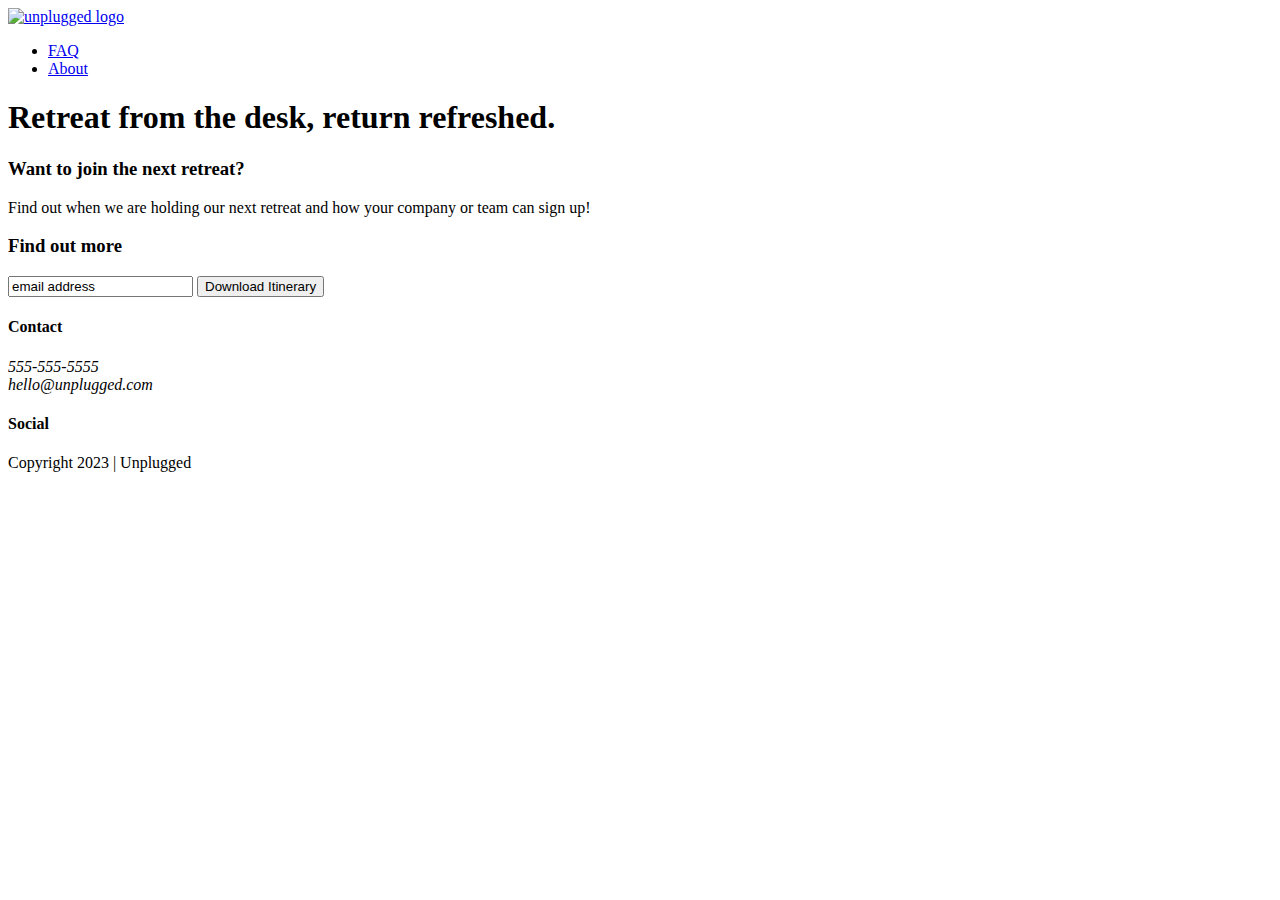
==== about/index.html @ a4760be9 "Copied new html format onto faq and about's index.html" ====
<!doctype html>
<html class="no-js" lang="">

<head>
  <meta charset="utf-8">
  <title>Unplugged Retreat</title>
  <meta name="description" content="">
  <meta name="viewport" content="width=device-width, initial-scale=1">

  <meta property="og:title" content="">
  <meta property="og:type" content="">
  <meta property="og:url" content="">
  <meta property="og:image" content="">

  <link rel="manifest" href="site.webmanifest">
  <link rel="apple-touch-icon" href="icon.png">
  <!-- Place favicon.ico in the root directory -->

  <link rel="stylesheet" href="css/normalize.css">
  <link rel="stylesheet" href="css/main.css">

  <meta name="theme-color" content="#fafafa">
</head>

<body>

  <header>
    <div class="content-wrapper">
      <a href="#">
        <img src="" alt="unplugged logo">
      </a>
      <div class="header-divider">
        <nav>
          <ul>
            <li><a href="faq/index.html" rel="noopener">FAQ</a></li>
            <li><a href="about/index.html" rel="noopener">About</a></li>
          </ul>
        </nav>
      </div>   
    </div>
  </header>

  <main>
    <section class="hero-area">
      <div class="content-wrapper">
        <h1>Retreat from the desk, return refreshed.</h1>
      </div>      
    </section>

    <aside>     
      <div class="content-wrapper">
        <div class="form-description">
          <h3>Want to join the next retreat?</h3>
          <p>Find out when we are holding our next retreat and how your company or team can sign up!</p>
        </div>
        <div class="form">
          <h3>Find out more</h3>
          <input type="text" name="name" value="email address">
          <input type="button" value="Download Itinerary">
        </div>        
      </div>   
    </aside>
  </main> <!--main wrapper-->

  <footer>
    <div class="content-wrapper">
      <div class="footer-contact">
        <div class="contact">
          <h4>Contact</h4>
          <address>
            <p>
              555-555-5555 <br>
              hello@unplugged.com
            </p>
          </address>
        </div>
        <div class="social">
          <h4>Social</h4>
          <div class="social-icons">
            <p><a href="facebook.com" target="_blank" rel="noopener"></a></p>
            <p><a href="twitter.com" target="_blank" rel="noopener"></a></p>
            <p><a href="instagram.com" target="_blank" rel="noopener"></a></p>
          </div> 
        </div>
      </div> <!--footer content ends here-->

      <div class="copyright">
        <p>Copyright 2023 | Unplugged</p>
      </div> <!--footer content-wrapper ends-->
    </div>
  </footer>


  <script src="js/vendor/modernizr-3.11.2.min.js"></script>
  <script src="js/plugins.js"></script>
  <script src="js/main.js"></script>

  <!-- Google Analytics: change UA-XXXXX-Y to be your site's ID. -->
  <script>
    window.ga = function () { ga.q.push(arguments) }; ga.q = []; ga.l = +new Date;
    ga('create', 'UA-XXXXX-Y', 'auto'); ga('set', 'anonymizeIp', true); ga('set', 'transport', 'beacon'); ga('send', 'pageview')
  </script>
  <script src="https://www.google-analytics.com/analytics.js" async></script>
</body>

</html>
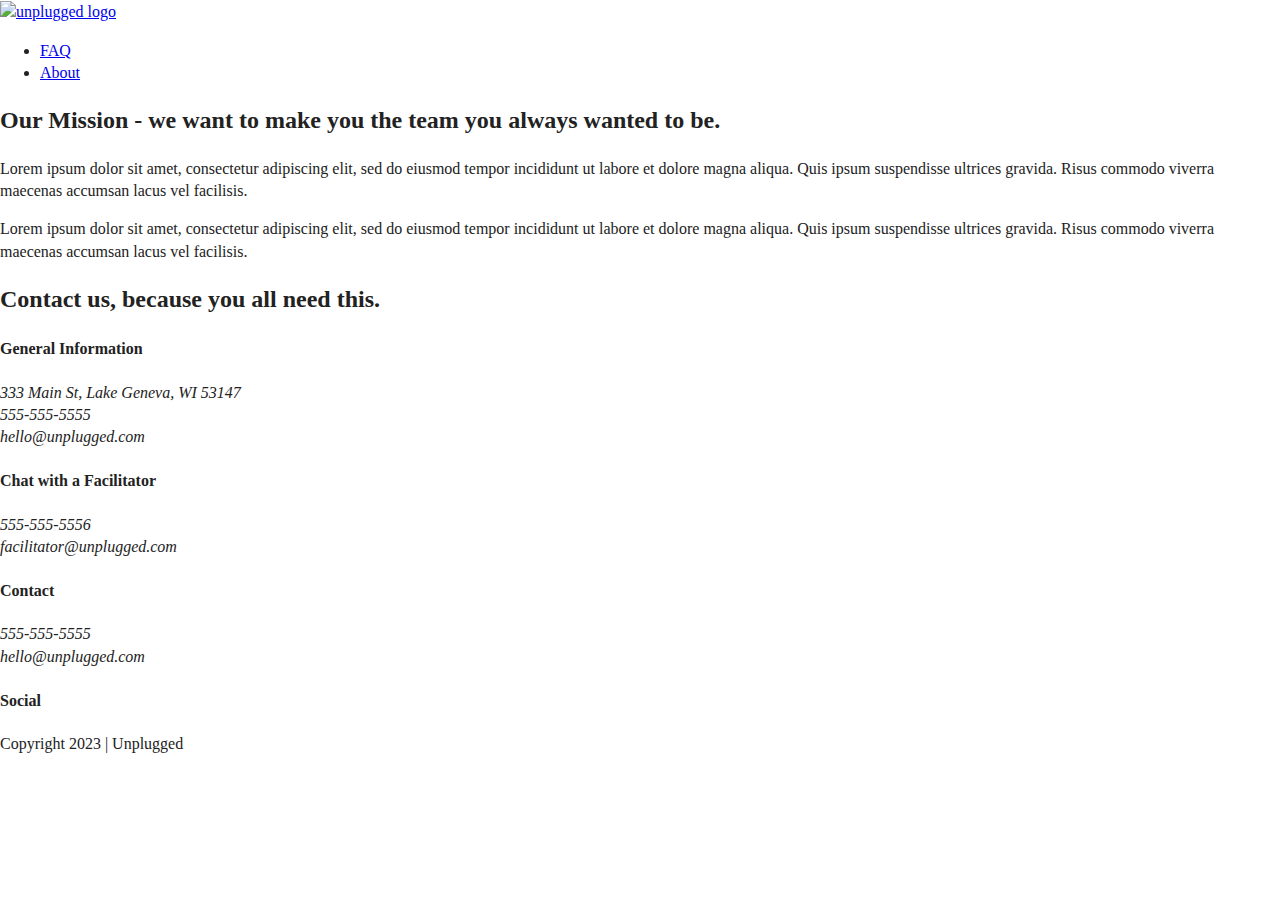
==== commit 8c9d1a0f: "Coded the About page containing the mission, map, and contact section" ====
--- a/about/index.html
+++ b/about/index.html
@@ -3,7 +3,7 @@
 
 <head>
   <meta charset="utf-8">
-  <title>Unplugged Retreat</title>
+  <title>About | Unplugged Retreat</title>
   <meta name="description" content="">
   <meta name="viewport" content="width=device-width, initial-scale=1">
 
@@ -12,12 +12,12 @@
   <meta property="og:url" content="">
   <meta property="og:image" content="">
 
-  <link rel="manifest" href="site.webmanifest">
-  <link rel="apple-touch-icon" href="icon.png">
+  <link rel="manifest" href="../site.webmanifest">
+  <link rel="apple-touch-icon" href="../icon.png">
   <!-- Place favicon.ico in the root directory -->
 
-  <link rel="stylesheet" href="css/normalize.css">
-  <link rel="stylesheet" href="css/main.css">
+  <link rel="stylesheet" href="../css/normalize.css">
+  <link rel="stylesheet" href="../css/main.css">
 
   <meta name="theme-color" content="#fafafa">
 </head>
@@ -32,8 +32,8 @@
       <div class="header-divider">
         <nav>
           <ul>
-            <li><a href="faq/index.html" rel="noopener">FAQ</a></li>
-            <li><a href="about/index.html" rel="noopener">About</a></li>
+            <li><a href="../faq/index.html" rel="noopener">FAQ</a></li>
+            <li><a href="index.html" rel="noopener">About</a></li>
           </ul>
         </nav>
       </div>   
@@ -41,26 +41,58 @@
   </header>
 
   <main>
-    <section class="hero-area">
+
+    <section class="mission">   
       <div class="content-wrapper">
-        <h1>Retreat from the desk, return refreshed.</h1>
-      </div>      
+        <h2>Our Mission - we want to make you the team you always wanted to be.</h2>
+            <div class="mission-content">
+                <p>Lorem ipsum dolor sit amet, consectetur adipiscing elit, sed do eiusmod tempor incididunt ut labore et dolore magna aliqua. Quis ipsum suspendisse ultrices gravida. Risus commodo viverra maecenas accumsan lacus vel facilisis.
+                </p>
+                <p>Lorem ipsum dolor sit amet, consectetur adipiscing elit, sed do eiusmod tempor incididunt ut labore et dolore magna aliqua. Quis ipsum suspendisse ultrices gravida. Risus commodo viverra maecenas accumsan lacus vel facilisis.
+                </p>
+            </div>
+        </div> 
+        <!-- mission content wrapper ends -->
+    </section>
+    <!-- contact-info ends -->
+
+    <section class="map">
+        <figure>
+
+        </figure>
     </section>
 
-    <aside>     
-      <div class="content-wrapper">
-        <div class="form-description">
-          <h3>Want to join the next retreat?</h3>
-          <p>Find out when we are holding our next retreat and how your company or team can sign up!</p>
+    <section class="contact-section">
+        <div class="content-wrapper">
+            <h2>Contact us, because you all need this.</h2>
+            <div class="contact-content">
+                <div>
+                    <h4>General Information</h4>
+                    <address>
+                        <p>333 Main St, Lake Geneva, WI 53147<br>
+                        555-555-5555<br>
+                        hello@unplugged.com
+                        </p>
+                    </address>
+                </div>
+                <div>
+                    <h4>Chat with a Facilitator</h4>
+                    <address>
+                        <p>555-555-5556<br>
+                        facilitator@unplugged.com
+                        </p>
+                    </address>
+                </div> 
+                <!-- contact-content div ends  -->
+            </div>
+            <!-- contact content wrapper ends -->
         </div>
-        <div class="form">
-          <h3>Find out more</h3>
-          <input type="text" name="name" value="email address">
-          <input type="button" value="Download Itinerary">
-        </div>        
+    </section>
+            
       </div>   
-    </aside>
-  </main> <!--main wrapper-->
+    </section> 
+  </main> 
+  <!--main wrapper-->
 
   <footer>
     <div class="content-wrapper">
@@ -91,9 +123,9 @@
   </footer>
 
 
-  <script src="js/vendor/modernizr-3.11.2.min.js"></script>
-  <script src="js/plugins.js"></script>
-  <script src="js/main.js"></script>
+  <script src="../js/vendor/modernizr-3.11.2.min.js"></script>
+  <script src="../js/plugins.js"></script>
+  <script src="../js/main.js"></script>
 
   <!-- Google Analytics: change UA-XXXXX-Y to be your site's ID. -->
   <script>
--- a/css/main.css
+++ b/css/main.css
@@ -0,0 +1,263 @@
+/*! HTML5 Boilerplate v8.0.0 | MIT License | https://html5boilerplate.com/ */
+
+/* main.css 2.1.0 | MIT License | https://github.com/h5bp/main.css#readme */
+/*
+ * What follows is the result of much research on cross-browser styling.
+ * Credit left inline and big thanks to Nicolas Gallagher, Jonathan Neal,
+ * Kroc Camen, and the H5BP dev community and team.
+ */
+
+/* ==========================================================================
+   Base styles: opinionated defaults
+   ========================================================================== */
+
+html {
+  color: #222;
+  font-size: 1em;
+  line-height: 1.4;
+}
+
+/*
+ * Remove text-shadow in selection highlight:
+ * https://twitter.com/miketaylr/status/12228805301
+ *
+ * Vendor-prefixed and regular ::selection selectors cannot be combined:
+ * https://stackoverflow.com/a/16982510/7133471
+ *
+ * Customize the background color to match your design.
+ */
+
+::-moz-selection {
+  background: #b3d4fc;
+  text-shadow: none;
+}
+
+::selection {
+  background: #b3d4fc;
+  text-shadow: none;
+}
+
+/*
+ * A better looking default horizontal rule
+ */
+
+hr {
+  display: block;
+  height: 1px;
+  border: 0;
+  border-top: 1px solid #ccc;
+  margin: 1em 0;
+  padding: 0;
+}
+
+/*
+ * Remove the gap between audio, canvas, iframes,
+ * images, videos and the bottom of their containers:
+ * https://github.com/h5bp/html5-boilerplate/issues/440
+ */
+
+audio,
+canvas,
+iframe,
+img,
+svg,
+video {
+  vertical-align: middle;
+}
+
+/*
+ * Remove default fieldset styles.
+ */
+
+fieldset {
+  border: 0;
+  margin: 0;
+  padding: 0;
+}
+
+/*
+ * Allow only vertical resizing of textareas.
+ */
+
+textarea {
+  resize: vertical;
+}
+
+/* ==========================================================================
+   Author's custom styles
+   ========================================================================== */
+
+/* ==========================================================================
+   Helper classes
+   ========================================================================== */
+
+/*
+ * Hide visually and from screen readers
+ */
+
+.hidden,
+[hidden] {
+  display: none !important;
+}
+
+/*
+ * Hide only visually, but have it available for screen readers:
+ * https://snook.ca/archives/html_and_css/hiding-content-for-accessibility
+ *
+ * 1. For long content, line feeds are not interpreted as spaces and small width
+ *    causes content to wrap 1 word per line:
+ *    https://medium.com/@jessebeach/beware-smushed-off-screen-accessible-text-5952a4c2cbfe
+ */
+
+.sr-only {
+  border: 0;
+  clip: rect(0, 0, 0, 0);
+  height: 1px;
+  margin: -1px;
+  overflow: hidden;
+  padding: 0;
+  position: absolute;
+  white-space: nowrap;
+  width: 1px;
+  /* 1 */
+}
+
+/*
+ * Extends the .sr-only class to allow the element
+ * to be focusable when navigated to via the keyboard:
+ * https://www.drupal.org/node/897638
+ */
+
+.sr-only.focusable:active,
+.sr-only.focusable:focus {
+  clip: auto;
+  height: auto;
+  margin: 0;
+  overflow: visible;
+  position: static;
+  white-space: inherit;
+  width: auto;
+}
+
+/*
+ * Hide visually and from screen readers, but maintain layout
+ */
+
+.invisible {
+  visibility: hidden;
+}
+
+/*
+ * Clearfix: contain floats
+ *
+ * For modern browsers
+ * 1. The space content is one way to avoid an Opera bug when the
+ *    `contenteditable` attribute is included anywhere else in the document.
+ *    Otherwise it causes space to appear at the top and bottom of elements
+ *    that receive the `clearfix` class.
+ * 2. The use of `table` rather than `block` is only necessary if using
+ *    `:before` to contain the top-margins of child elements.
+ */
+
+.clearfix::before,
+.clearfix::after {
+  content: " ";
+  display: table;
+}
+
+.clearfix::after {
+  clear: both;
+}
+
+/* ==========================================================================
+   EXAMPLE Media Queries for Responsive Design.
+   These examples override the primary ('mobile first') styles.
+   Modify as content requires.
+   ========================================================================== */
+
+@media only screen and (min-width: 35em) {
+  /* Style adjustments for viewports that meet the condition */
+}
+
+@media print,
+  (-webkit-min-device-pixel-ratio: 1.25),
+  (min-resolution: 1.25dppx),
+  (min-resolution: 120dpi) {
+  /* Style adjustments for high resolution devices */
+}
+
+/* ==========================================================================
+   Print styles.
+   Inlined to avoid the additional HTTP request:
+   https://www.phpied.com/delay-loading-your-print-css/
+   ========================================================================== */
+
+@media print {
+  *,
+  *::before,
+  *::after {
+    background: #fff !important;
+    color: #000 !important;
+    /* Black prints faster */
+    box-shadow: none !important;
+    text-shadow: none !important;
+  }
+
+  a,
+  a:visited {
+    text-decoration: underline;
+  }
+
+  a[href]::after {
+    content: " (" attr(href) ")";
+  }
+
+  abbr[title]::after {
+    content: " (" attr(title) ")";
+  }
+
+  /*
+   * Don't show links that are fragment identifiers,
+   * or use the `javascript:` pseudo protocol
+   */
+  a[href^="#"]::after,
+  a[href^="javascript:"]::after {
+    content: "";
+  }
+
+  pre {
+    white-space: pre-wrap !important;
+  }
+
+  pre,
+  blockquote {
+    border: 1px solid #999;
+    page-break-inside: avoid;
+  }
+
+  /*
+   * Printing Tables:
+   * https://web.archive.org/web/20180815150934/http://css-discuss.incutio.com/wiki/Printing_Tables
+   */
+  thead {
+    display: table-header-group;
+  }
+
+  tr,
+  img {
+    page-break-inside: avoid;
+  }
+
+  p,
+  h2,
+  h3 {
+    orphans: 3;
+    widows: 3;
+  }
+
+  h2,
+  h3 {
+    page-break-after: avoid;
+  }
+}
+
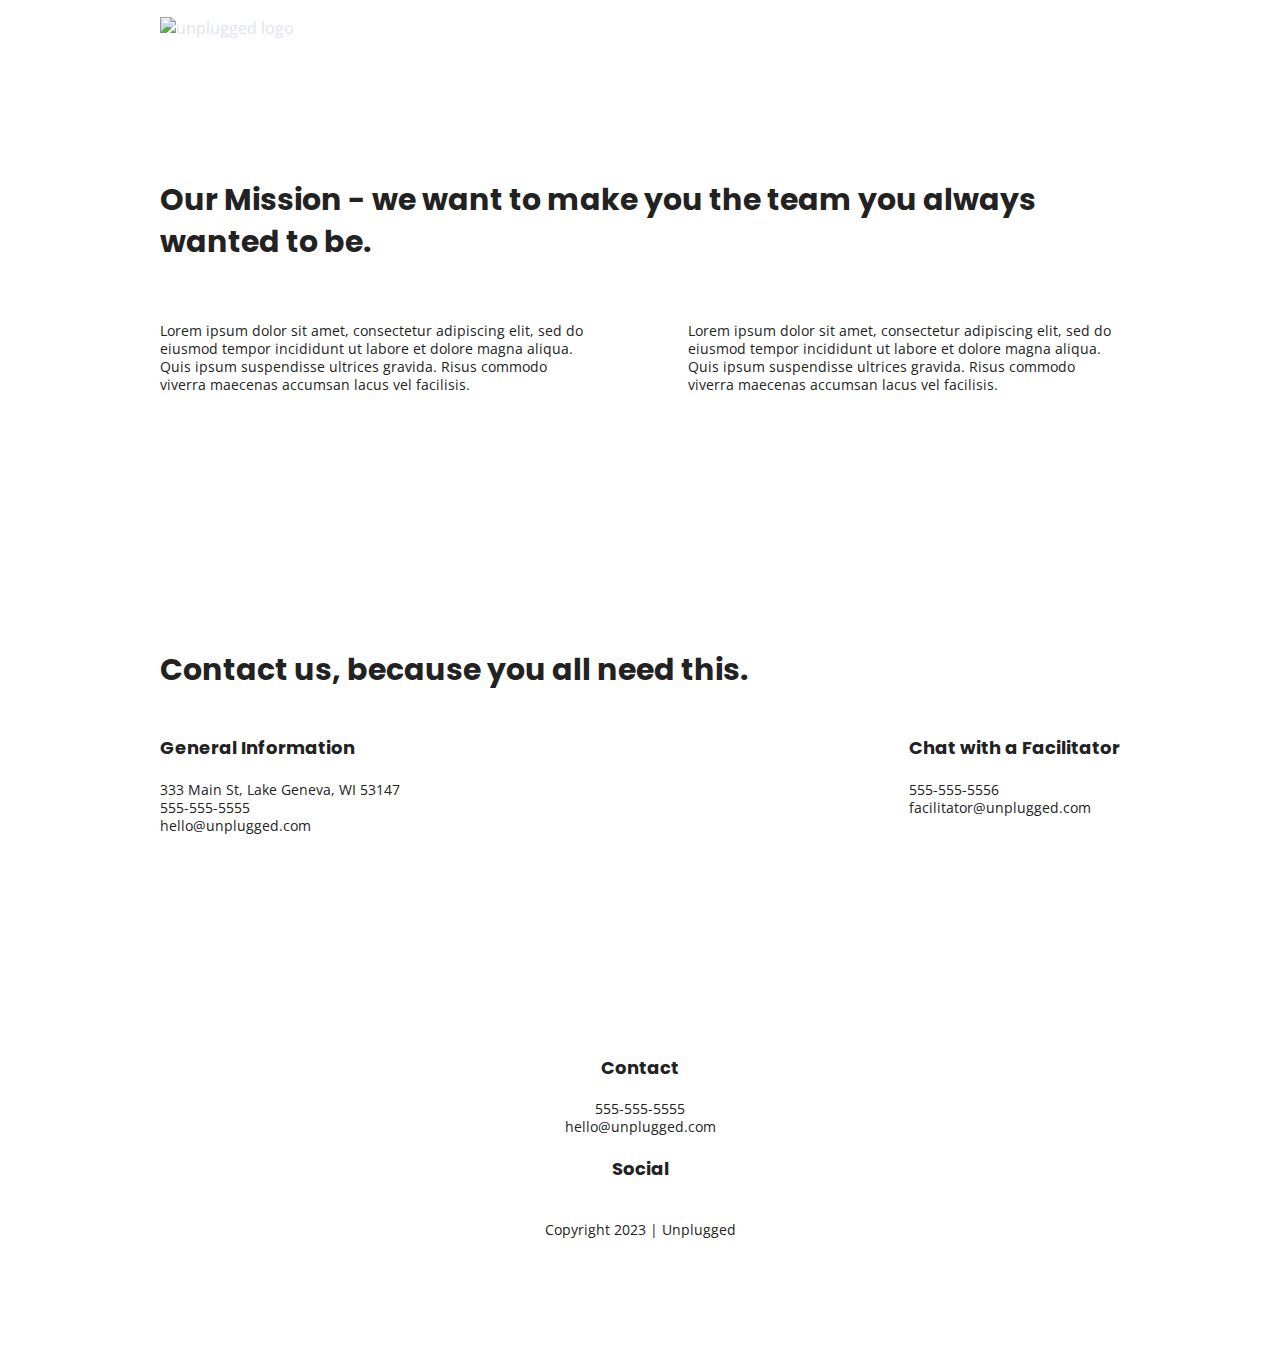
==== commit 62f093a0: "Added text styles" ====
--- a/about/index.html
+++ b/about/index.html
@@ -15,7 +15,9 @@
   <link rel="manifest" href="../site.webmanifest">
   <link rel="apple-touch-icon" href="../icon.png">
   <!-- Place favicon.ico in the root directory -->
-
+  
+  <!-- Google Fonts -->
+  <link href="https://fonts.googleapis.com/css?family=Open+Sans:400,700|Poppins:500,700" rel="stylesheet">
   <link rel="stylesheet" href="../css/normalize.css">
   <link rel="stylesheet" href="../css/main.css">
 
@@ -32,8 +34,8 @@
       <div class="header-divider">
         <nav>
           <ul>
-            <li><a href="../faq/index.html" rel="noopener">FAQ</a></li>
-            <li><a href="index.html" rel="noopener">About</a></li>
+            <li><a href="../faq/index.html">FAQ</a></li>
+            <li><a href="index.html">About</a></li>
           </ul>
         </nav>
       </div>   
--- a/css/main.css
+++ b/css/main.css
@@ -1,6 +1,5 @@
-/*! HTML5 Boilerplate v8.0.0 | MIT License | https://html5boilerplate.com/ */
-
-/* main.css 2.1.0 | MIT License | https://github.com/h5bp/main.css#readme */
+/*! HTML5 Boilerplate v6.1.0 | MIT License | https://html5boilerplate.com/ */
+
 /*
  * What follows is the result of much research on cross-browser styling.
  * Credit left inline and big thanks to Nicolas Gallagher, Jonathan Neal,
@@ -11,253 +10,676 @@
    Base styles: opinionated defaults
    ========================================================================== */
 
-html {
-  color: #222;
-  font-size: 1em;
-  line-height: 1.4;
+   html {
+    color: #222;
+    font-size: 1em;
+    line-height: 1.4;
+  }
+  
+  /*
+   * Remove text-shadow in selection highlight:
+   * https://twitter.com/miketaylr/status/12228805301
+   *
+   * Vendor-prefixed and regular ::selection selectors cannot be combined:
+   * https://stackoverflow.com/a/16982510/7133471
+   *
+   * Customize the background color to match your design.
+   */
+  
+  ::-moz-selection {
+    background: #b3d4fc;
+    text-shadow: none;
+  }
+  
+  ::selection {
+    background: #b3d4fc;
+    text-shadow: none;
+  }
+  
+  /*
+   * A better looking default horizontal rule
+   */
+  
+  hr {
+    display: block;
+    height: 1px;
+    border: 0;
+    border-top: 1px solid #ccc;
+    margin: 1em 0;
+    padding: 0;
+  }
+  
+  /*
+   * Remove the gap between audio, canvas, iframes,
+   * images, videos and the bottom of their containers:
+   * https://github.com/h5bp/html5-boilerplate/issues/440
+   */
+  
+  audio,
+  canvas,
+  iframe,
+  img,
+  svg,
+  video {
+    vertical-align: middle;
+  }
+  
+  /*
+   * Remove default fieldset styles.
+   */
+  
+  fieldset {
+    border: 0;
+    margin: 0;
+    padding: 0;
+  }
+  
+  /*
+   * Allow only vertical resizing of textareas.
+   */
+  
+  textarea {
+    resize: vertical;
+  }
+  
+  /* ==========================================================================
+     Browser Upgrade Prompt
+     ========================================================================== */
+  
+  .browserupgrade {
+    margin: 0.2em 0;
+    background: #ccc;
+    color: #000;
+    padding: 0.2em 0;
+  }
+  
+  /* ==========================================================================
+     Author's custom styles
+     ========================================================================== */
+     /* General Styles */
+ 
+  html {
+    font-size: 1rem;
+  }
+  
+  body {
+    font-family: 'Open Sans', sans-serif;
+    font-size: 1em;
+    text-align: left;
+  }
+  
+  ul, 
+  ol {
+    list-style-type: none;
+  }
+  
+  a {
+    color: #e2e3ed;
+    text-decoration: none;
+  }
+  
+  h2 {
+    font-family: 'Poppins', sans-serif;
+    font-size: 1.875em;
+  }
+  
+  h3, 
+  h4 {
+    font-family: 'Poppins', sans-serif;
+    margin: 20px 0;
+    font-size: 1.125em;
+  }
+  
+  p {
+    font-size: .875em;
+    line-height: 1.285em;
+  }
+  
+  img {
+  
+  }
+  
+  figure {
+    
+  }
+  
+  address {
+    font-style: normal;
+  }
+         
+  .content-wrapper {
+    width: 90%;
+    margin: 50px 0;
+  }
+  
+  /* -------------------- Base Header - Footer Styles -------------------- */
+  header {
+    display: flex;
+    justify-content: center;
+    padding: 15px 0;
+  }
+  
+  header .content-wrapper {
+    display: flex;
+    justify-content: center;
+    align-items: center;
+    flex-flow: row wrap;
+    margin: 0;
+  }
+  
+  .header-divider {
+    width: 100%;
+    height: 1px;
+    margin: 10px 0 20px 0;
+  }
+  
+  header nav {
+    width: 60%;
+  }
+  
+  header nav ul {
+    display: flex;
+    justify-content: space-around;
+    width: 100%;
+  }
+  
+  footer {
+    display: flex;
+    flex-direction: column;
+    align-items: center;
+    text-align: center;
+  }
+  
+  footer p {
+    margin: 0;
+  }
+  
+  footer .content-wrapper {
+    width: 55%;
+  }
+  
+  footer .contact {
+    margin-bottom: 50px;
+  }
+  
+  footer .social-icons {
+    display: flex;
+    justify-content: space-around;
+    align-items: center;
+  }
+  
+  footer .social-icons p {
+    display: flex;
+    justify-content: center;
+    align-items: center;
+  }
+  
+  footer .copyright {
+    margin: 20px 0;
+  }
+  
+  /* -------------------- Mobile Styles - Homepage -------------------- */
+  
+  /* Hero Area */
+  
+  .hero-area {
+    display: flex;
+    justify-content: center;
+  }
+  
+  /* Aside */
+  
+  aside {
+    display: flex;
+    justify-content: center;
+  }
+  
+  /* Features */
+  
+  .features {
+    display: flex;
+    justify-content: center;
+  }
+  
+  .features h2 {
+    margin-bottom: 60px;
+  }
+  
+  .features article {
+    width: 63%;
+    margin: 30px 0;
+  }
+  
+  .features .features-items {
+    display: flex;
+    justify-content: center;
+    align-items: flex-start;
+    flex-flow: row wrap;
+  }
+  
+  .features p {
+    margin: 0;
+  }
+  
+  /* Reviews */
+  
+  .reviews {
+    display: flex;
+    justify-content: center;
+  }
+  
+  .reviews h2 {
+    margin-bottom: 40px;
+  }
+  
+  .reviews h3 {
+    width: 55%;
+    margin: 20px 0;
+  }
+  
+  /* ==========================================================================
+     About Page
+     ========================================================================== */
+  
+  .mission {
+    display: flex;
+    justify-content: center;
+  }
+  
+  .contact-section {
+    display: flex;
+    justify-content: center;
+  }
+  
+  .contact-content p {
+    margin: 0;
+  }
+  
+  /* ==========================================================================
+     FAQ Page
+     ========================================================================== */
+  
+  .faq {
+    display: flex;
+    justify-content: center;
+  }
+  
+  .faq .content-wrapper {
+    display: flex;
+    justify-content: center;
+    align-items: flex-start;
+    flex-flow: row wrap;
+    margin: 50px 0 0 0;
+  }
+  
+  .faq h2 {
+    margin-bottom: 40px;
+  }
+  
+  .faq-content {
+    margin-bottom: 50px;
+  }
+  
+  /* ==========================================================================
+     Helper classes
+     ========================================================================== */
+  
+  /*
+   * Hide visually and from screen readers
+   */
+  
+  .hidden {
+    display: none !important;
+  }
+  
+  /*
+   * Hide only visually, but have it available for screen readers:
+   * https://snook.ca/archives/html_and_css/hiding-content-for-accessibility
+   *
+   * 1. For long content, line feeds are not interpreted as spaces and small width
+   *    causes content to wrap 1 word per line:
+   *    https://medium.com/@jessebeach/beware-smushed-off-screen-accessible-text-5952a4c2cbfe
+   */
+  
+  .visuallyhidden {
+    border: 0;
+    clip: rect(0 0 0 0);
+    height: 1px;
+    margin: -1px;
+    overflow: hidden;
+    padding: 0;
+    position: absolute;
+    width: 1px;
+    white-space: nowrap;
+    /* 1 */
+  }
+  
+  /*
+   * Extends the .visuallyhidden class to allow the element
+   * to be focusable when navigated to via the keyboard:
+   * https://www.drupal.org/node/897638
+   */
+  
+  .visuallyhidden.focusable:active,
+  .visuallyhidden.focusable:focus {
+    clip: auto;
+    height: auto;
+    margin: 0;
+    overflow: visible;
+    position: static;
+    width: auto;
+    white-space: inherit;
+  }
+  
+  /*
+   * Hide visually and from screen readers, but maintain layout
+   */
+  
+  .invisible {
+    visibility: hidden;
+  }
+  
+  /*
+   * Clearfix: contain floats
+   *
+   * For modern browsers
+   * 1. The space content is one way to avoid an Opera bug when the
+   *    `contenteditable` attribute is included anywhere else in the document.
+   *    Otherwise it causes space to appear at the top and bottom of elements
+   *    that receive the `clearfix` class.
+   * 2. The use of `table` rather than `block` is only necessary if using
+   *    `:before` to contain the top-margins of child elements.
+   */
+  
+  .clearfix:before,
+  .clearfix:after {
+    content: " ";
+    /* 1 */
+    display: table;
+    /* 2 */
+  }
+  
+  .clearfix:after {
+    clear: both;
+  }
+  
+  /* ==========================================================================
+     EXAMPLE Media Queries for Responsive Design.
+     These examples override the primary ('mobile first') styles.
+     Modify as content requires.
+     ========================================================================== */
+  
+  @media only screen and (min-width:768px) {
+    /*Tablet styles here*/
+  
+    /* General styles */
+    .content-wrapper {
+      max-width: 640px;
+      margin: 100px 0;
+    }
+  
+    /* Header */
+    header {
+      padding: 33px 0;
+    }
+  
+    header .content-wrapper {
+      width: 100%;
+      justify-content: space-between;
+    }
+  
+    header nav {
+      width: 20%;
+    }
+  
+    header nav ul {
+      justify-content: space-between;
+    }
+  
+    .header-divider {
+      display: none;
+    }
+  
+    /* Hero Area */
+  
+    /* Aside */
+    aside .content-wrapper {
+      margin: 50px 0;
+      display: flex;
+      justify-content: space-between;
+      align-content: flex-start;
+    }
+  
+    aside .content-wrapper .form-description,
+    aside .content-wrapper .form {
+      width: 40%;
+      margin: 0;
+    }
+  
+    /* Features */
+    .features article {
+      display: flex;
+      align-items: center;
+      flex-flow: column wrap;
+      flex-basis: 50%;
+    }
+  
+    .features .features-item-description {
+      width: 50%;
+    }
+  
+    /* Reviews */
+    .reviews article {
+      display: flex;
+      justify-content: space-between;
+    }
+  
+    .reviews article div {
+      width: 49%;
+    }
+  
+    /* Footer */
+    footer .content-wrapper {
+      width: 65%;
+    }
+  
+    .footer-content {
+      display: flex;
+      justify-content: space-between;
+      align-items: center;
+    }
+  
+    footer .contact {
+      margin-bottom: 0;
+    }
+  
+    footer .copyright {
+      width: 100%;
+    }
+  
+    /* ==========================================================================
+       About Page
+       ========================================================================== */
+  
+    .mission-content {
+      display: flex;
+      justify-content: space-between;
+      align-items: flex-start;
+      padding-top: 20px
+    }
+  
+    .mission-content p {
+      width: 45%;
+    }
+  
+    .contact-section .content-wrapper h2 {
+      width: 80%;
+    }
+  
+    .contact-content {
+      display: flex;
+      justify-content: space-between;
+      align-items: flex-start;
+    }
+  
+    /* ==========================================================================
+       FAQ Page
+       ========================================================================== */
+  
+    .faq .content-wrapper {
+      justify-content: space-between;
+    }
+  
+    .faq-content {
+      flex-basis: 45%;
+    }
+  
+    .faq h2 {
+      width: 100%;
+    }
+  }
+
+
+  /* --------------------Desktop Styles---------------------- */
+  @media only screen and (min-width:1200px) {
+
+     /* General styles */
+    .content-wrapper {
+      max-width: 960px;
+    }
+    /* Header */
+    header {
+      padding: 15px 0;
+    }
+
+    /* Hero */
+    .hero-area h1 {
+      width: 70%;
+    }
+
+    /* Aside */
+    aside .content-wrapper {
+      justify-content: space-around;
+    }
+
+    aside .content-wrapper .form-description,
+    aside .content-wrapper .form {
+      width: 30%;
+    }
+
+  /* Features */
+  .features h2 {
+    width: 90%;
+  }
+
+  .features article {
+    flex-basis: 33%;
+  }
+
+  /* Reviews */
+
+  .reviews h2 {
+    margin-bottom: 50px;
+  }
+  .reviews article div {
+    width: 42%;
+  }
 }
 
-/*
- * Remove text-shadow in selection highlight:
- * https://twitter.com/miketaylr/status/12228805301
- *
- * Vendor-prefixed and regular ::selection selectors cannot be combined:
- * https://stackoverflow.com/a/16982510/7133471
- *
- * Customize the background color to match your design.
- */
-
-::-moz-selection {
-  background: #b3d4fc;
-  text-shadow: none;
-}
-
-::selection {
-  background: #b3d4fc;
-  text-shadow: none;
-}
-
-/*
- * A better looking default horizontal rule
- */
-
-hr {
-  display: block;
-  height: 1px;
-  border: 0;
-  border-top: 1px solid #ccc;
-  margin: 1em 0;
-  padding: 0;
-}
-
-/*
- * Remove the gap between audio, canvas, iframes,
- * images, videos and the bottom of their containers:
- * https://github.com/h5bp/html5-boilerplate/issues/440
- */
-
-audio,
-canvas,
-iframe,
-img,
-svg,
-video {
-  vertical-align: middle;
-}
-
-/*
- * Remove default fieldset styles.
- */
-
-fieldset {
-  border: 0;
-  margin: 0;
-  padding: 0;
-}
-
-/*
- * Allow only vertical resizing of textareas.
- */
-
-textarea {
-  resize: vertical;
-}
-
-/* ==========================================================================
-   Author's custom styles
-   ========================================================================== */
-
-/* ==========================================================================
-   Helper classes
-   ========================================================================== */
-
-/*
- * Hide visually and from screen readers
- */
-
-.hidden,
-[hidden] {
-  display: none !important;
-}
-
-/*
- * Hide only visually, but have it available for screen readers:
- * https://snook.ca/archives/html_and_css/hiding-content-for-accessibility
- *
- * 1. For long content, line feeds are not interpreted as spaces and small width
- *    causes content to wrap 1 word per line:
- *    https://medium.com/@jessebeach/beware-smushed-off-screen-accessible-text-5952a4c2cbfe
- */
-
-.sr-only {
-  border: 0;
-  clip: rect(0, 0, 0, 0);
-  height: 1px;
-  margin: -1px;
-  overflow: hidden;
-  padding: 0;
-  position: absolute;
-  white-space: nowrap;
-  width: 1px;
-  /* 1 */
-}
-
-/*
- * Extends the .sr-only class to allow the element
- * to be focusable when navigated to via the keyboard:
- * https://www.drupal.org/node/897638
- */
-
-.sr-only.focusable:active,
-.sr-only.focusable:focus {
-  clip: auto;
-  height: auto;
-  margin: 0;
-  overflow: visible;
-  position: static;
-  white-space: inherit;
-  width: auto;
-}
-
-/*
- * Hide visually and from screen readers, but maintain layout
- */
-
-.invisible {
-  visibility: hidden;
-}
-
-/*
- * Clearfix: contain floats
- *
- * For modern browsers
- * 1. The space content is one way to avoid an Opera bug when the
- *    `contenteditable` attribute is included anywhere else in the document.
- *    Otherwise it causes space to appear at the top and bottom of elements
- *    that receive the `clearfix` class.
- * 2. The use of `table` rather than `block` is only necessary if using
- *    `:before` to contain the top-margins of child elements.
- */
-
-.clearfix::before,
-.clearfix::after {
-  content: " ";
-  display: table;
-}
-
-.clearfix::after {
-  clear: both;
-}
-
-/* ==========================================================================
-   EXAMPLE Media Queries for Responsive Design.
-   These examples override the primary ('mobile first') styles.
-   Modify as content requires.
-   ========================================================================== */
-
-@media only screen and (min-width: 35em) {
-  /* Style adjustments for viewports that meet the condition */
-}
-
-@media print,
+  /* ==================== ABOUT PAGE ============================ */
+  
+  .mission h2,
+  .contact-section .content-wrapper h2 {
+    width: 95%;
+  }
+
+  /* ====================== FAQ PAGE ============================ */
+
+  .faq h2 {
+    width: 100%;
+  }
+
+  @media print,
   (-webkit-min-device-pixel-ratio: 1.25),
   (min-resolution: 1.25dppx),
   (min-resolution: 120dpi) {
-  /* Style adjustments for high resolution devices */
-}
-
-/* ==========================================================================
-   Print styles.
-   Inlined to avoid the additional HTTP request:
-   https://www.phpied.com/delay-loading-your-print-css/
-   ========================================================================== */
-
-@media print {
-  *,
-  *::before,
-  *::after {
-    background: #fff !important;
-    color: #000 !important;
-    /* Black prints faster */
-    box-shadow: none !important;
-    text-shadow: none !important;
-  }
-
-  a,
-  a:visited {
-    text-decoration: underline;
-  }
-
-  a[href]::after {
-    content: " (" attr(href) ")";
-  }
-
-  abbr[title]::after {
-    content: " (" attr(title) ")";
-  }
-
-  /*
-   * Don't show links that are fragment identifiers,
-   * or use the `javascript:` pseudo protocol
-   */
-  a[href^="#"]::after,
-  a[href^="javascript:"]::after {
-    content: "";
-  }
-
-  pre {
-    white-space: pre-wrap !important;
-  }
-
-  pre,
-  blockquote {
-    border: 1px solid #999;
-    page-break-inside: avoid;
-  }
-
-  /*
-   * Printing Tables:
-   * https://web.archive.org/web/20180815150934/http://css-discuss.incutio.com/wiki/Printing_Tables
-   */
-  thead {
-    display: table-header-group;
-  }
-
-  tr,
-  img {
-    page-break-inside: avoid;
-  }
-
-  p,
-  h2,
-  h3 {
-    orphans: 3;
-    widows: 3;
-  }
-
-  h2,
-  h3 {
-    page-break-after: avoid;
-  }
-}
-
+    /* Style adjustments for high resolution devices */
+  }
+  
+  /* ==========================================================================
+     Print styles.
+     Inlined to avoid the additional HTTP request:
+     https://www.phpied.com/delay-loading-your-print-css/
+     ========================================================================== */
+  
+  @media print {
+  
+    *,
+    *:before,
+    *:after {
+      background: transparent !important;
+      color: #000 !important;
+      /* Black prints faster */
+      -webkit-box-shadow: none !important;
+      box-shadow: none !important;
+      text-shadow: none !important;
+    }
+  
+    a,
+    a:visited {
+      text-decoration: underline;
+    }
+  
+    a[href]:after {
+      content: " ("attr(href) ")";
+    }
+  
+    abbr[title]:after {
+      content: " ("attr(title) ")";
+    }
+  
+    /*
+       * Don't show links that are fragment identifiers,
+       * or use the `javascript:` pseudo protocol
+       */
+    a[href^="#"]:after,
+    a[href^="javascript:"]:after {
+      content: "";
+    }
+  
+    pre {
+      white-space: pre-wrap !important;
+    }
+  
+    pre,
+    blockquote {
+      border: 1px solid #999;
+      page-break-inside: avoid;
+    }
+  
+    /*
+       * Printing Tables:
+       * http://css-discuss.incutio.com/wiki/Printing_Tables
+       */
+    thead {
+      display: table-header-group;
+    }
+  
+    tr,
+    img {
+      page-break-inside: avoid;
+    }
+  
+    p,
+    h2,
+    h3 {
+      orphans: 3;
+      widows: 3;
+    }
+  
+    h2,
+    h3 {
+      page-break-after: avoid;
+    }
+  }
+  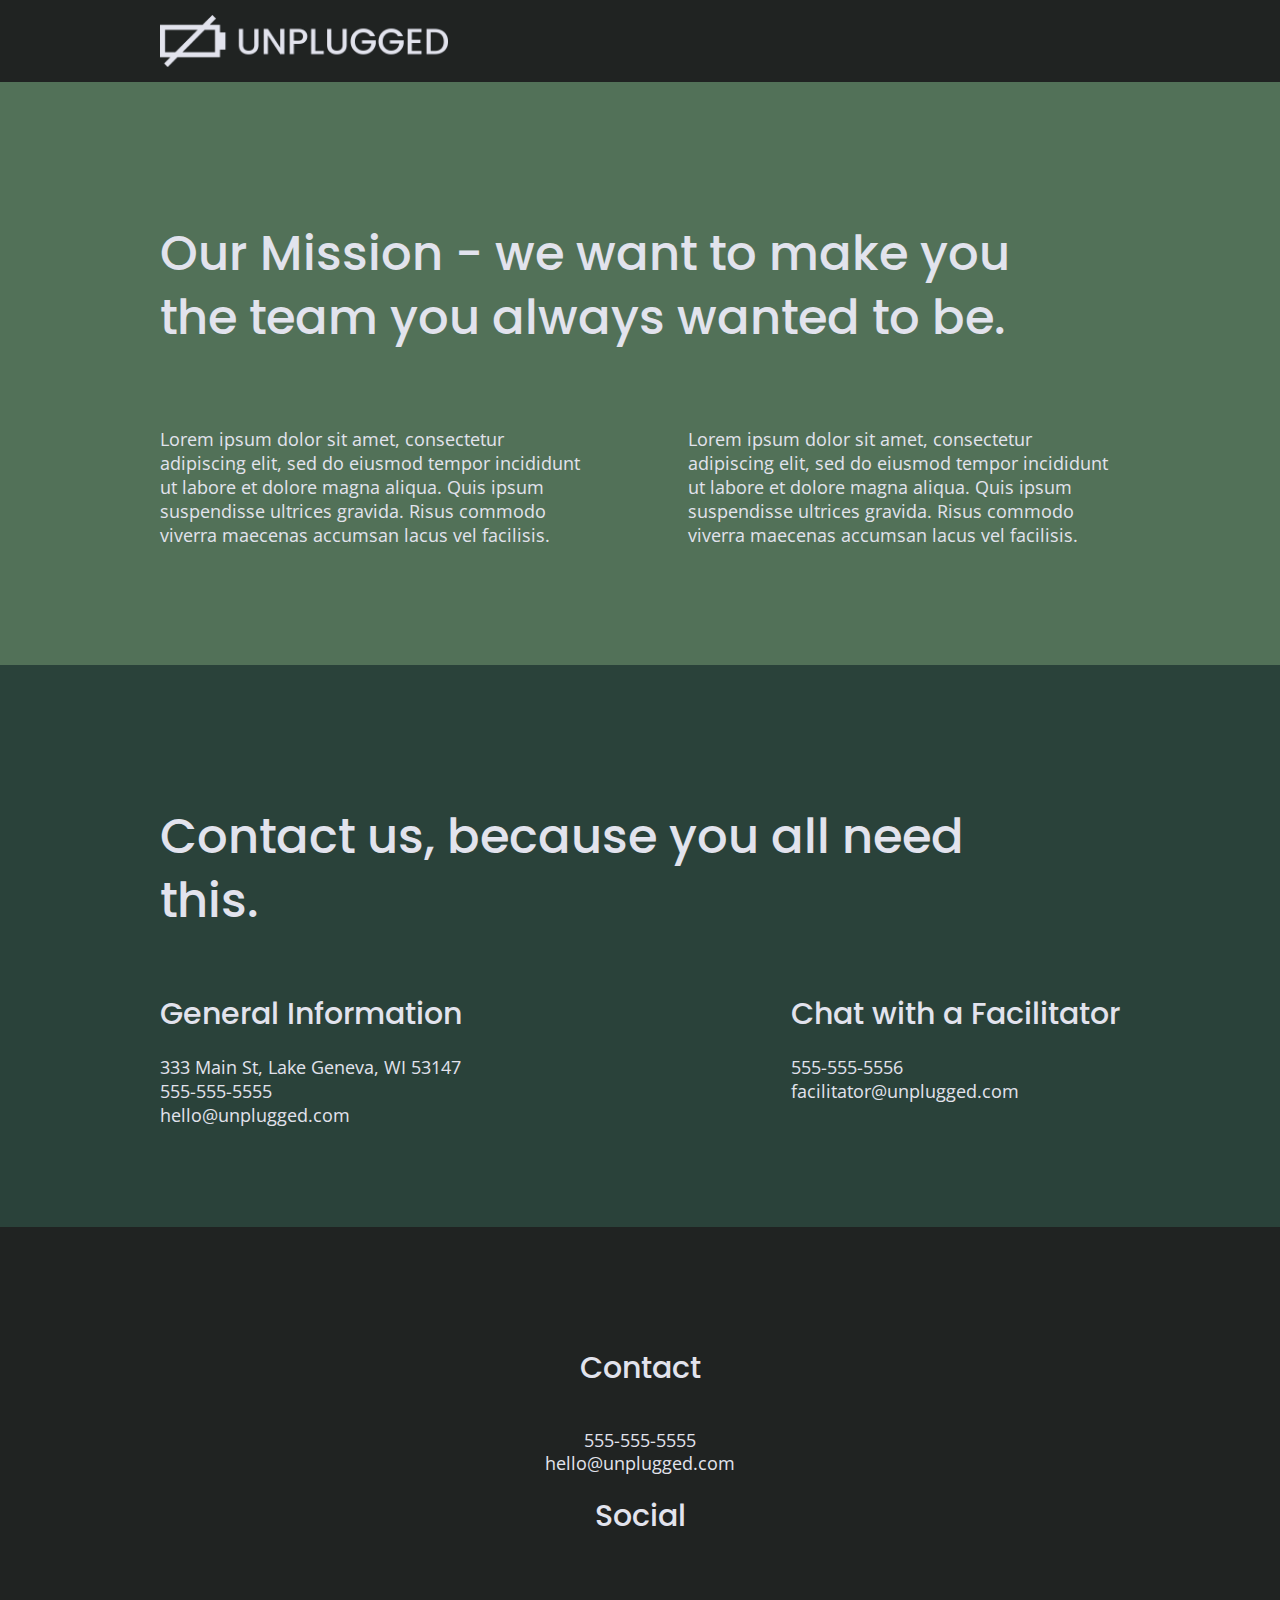
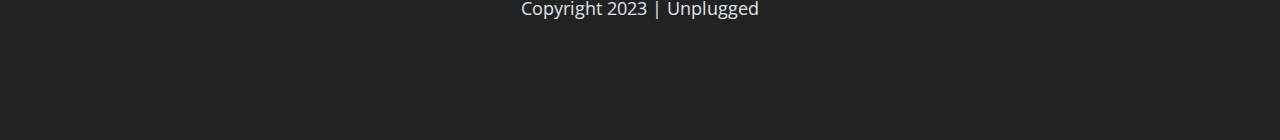
==== commit 8fed7d52: "Added responsive images" ====
--- a/about/index.html
+++ b/about/index.html
@@ -28,9 +28,11 @@
 
   <header>
     <div class="content-wrapper">
-      <a href="#">
-        <img src="" alt="unplugged logo">
-      </a>
+      <figure>
+        <a href="#">
+          <img src="../img/unpluggedlogo.png" alt="unplugged logo">
+        </a>
+      </figure>
       <div class="header-divider">
         <nav>
           <ul>
--- a/css/main.css
+++ b/css/main.css
@@ -96,21 +96,25 @@
   /* ==========================================================================
      Author's custom styles
      ========================================================================== */
-     /* General Styles */
- 
+  
+  /* General Styles */
+  
   html {
     font-size: 1rem;
   }
   
   body {
+    font-size: 1em;
     font-family: 'Open Sans', sans-serif;
-    font-size: 1em;
+    color: #e2e3ed;
     text-align: left;
   }
   
-  ul, 
+  ul,
   ol {
     list-style-type: none;
+    margin: 0;
+    padding: 0;
   }
   
   a {
@@ -120,67 +124,83 @@
   
   h2 {
     font-family: 'Poppins', sans-serif;
+    font-weight: 500;
     font-size: 1.875em;
   }
   
-  h3, 
+  h3,
   h4 {
     font-family: 'Poppins', sans-serif;
+    font-weight: 500;
+    font-size: 1.125em;
     margin: 20px 0;
-    font-size: 1.125em;
   }
   
   p {
     font-size: .875em;
-    line-height: 1.285em;
+    line-height: 1.285;
   }
   
   img {
-  
+    width: 100%;
   }
   
   figure {
-    
+    margin: 0;
   }
   
   address {
     font-style: normal;
   }
-         
+  
   .content-wrapper {
     width: 90%;
     margin: 50px 0;
   }
   
   /* -------------------- Base Header - Footer Styles -------------------- */
+  
   header {
     display: flex;
     justify-content: center;
     padding: 15px 0;
+    background-color: #202322;
   }
   
   header .content-wrapper {
+    margin: 0;
     display: flex;
     justify-content: center;
     align-items: center;
     flex-flow: row wrap;
-    margin: 0;
+  }
+  
+  header figure {
+    width: 60%;
   }
   
   .header-divider {
+    background: #3a3a3a;
+    height: 1px;
     width: 100%;
-    height: 1px;
     margin: 10px 0 20px 0;
   }
   
   header nav {
     width: 60%;
+    font-size: 1.125em;
+    font-weight: 700;
+    text-transform: uppercase;
   }
   
   header nav ul {
+    width: 100%;
     display: flex;
     justify-content: space-around;
-    width: 100%;
+  }
+  
+  header nav ul li {
+    font-size: 1.125em;
   }
   
   footer {
@@ -188,6 +208,7 @@
     flex-direction: column;
     align-items: center;
     text-align: center;
+    background-color: #202322;
   }
   
   footer p {
@@ -223,20 +244,61 @@
   /* Hero Area */
   
   .hero-area {
-    display: flex;
-    justify-content: center;
+    background: url(../img/unplugged-retreat.jpg);
+    background-size: cover;
+    background-position: center;
+    min-height: 500px;
+    display: flex;
+    justify-content: center;
+  }
+  
+  .hero-area h1 {
+    font-size: 2.25em;
+    font-family: 'Poppins', Helvetica, Arial, sans-serif;
+    font-weight: 500;
+    line-height: 1.2;
   }
   
   /* Aside */
   
   aside {
-    display: flex;
-    justify-content: center;
-  }
-  
+    background-color: #527158;
+    display: flex;
+    justify-content: center;
+  }
+  
+  aside .form {
+    margin-top: 30px;
+  }
+  
+  input[type=text] {
+    box-sizing: border-box;
+    width: 100%;
+    color: #2a423a;
+    font-style: italic;
+    padding: 1em;
+  }
+  
+  input[type=button] {
+    width: 100%;
+    padding: 20px 0;
+    margin-top: 20px;
+    background-color: #2a423a;
+    font-family: 'Poppins', Helvetica, Arial, sans-serif;
+    font-weight: 500;
+    font-size: 1.125em;
+    color: #e2e3ed;
+    border: none;
+    text-align: center;
+    text-transform: uppercase;
+  }
+
   /* Features */
   
   .features {
+    background: url('../img/unplugged-retreat-features.jpg');
+    background-size: cover;
+    background-position: center;
     display: flex;
     justify-content: center;
   }
@@ -258,18 +320,21 @@
   }
   
   .features p {
+    text-align: center;
     margin: 0;
   }
   
   /* Reviews */
   
   .reviews {
+    background-color: #2a423a;
     display: flex;
     justify-content: center;
   }
   
   .reviews h2 {
     margin-bottom: 40px;
+    line-height: 1;
   }
   
   .reviews h3 {
@@ -282,11 +347,13 @@
      ========================================================================== */
   
   .mission {
+    background-color: #527158;
     display: flex;
     justify-content: center;
   }
   
   .contact-section {
+    background-color: #2a423a;
     display: flex;
     justify-content: center;
   }
@@ -300,6 +367,7 @@
      ========================================================================== */
   
   .faq {
+    background-color: #527158;
     display: flex;
     justify-content: center;
   }
@@ -314,10 +382,15 @@
   
   .faq h2 {
     margin-bottom: 40px;
+    line-height: 1;
   }
   
   .faq-content {
     margin-bottom: 50px;
+  }
+  
+  .faq-content h4 {
+    line-height: 1.333;
   }
   
   /* ==========================================================================
@@ -418,6 +491,16 @@
       margin: 100px 0;
     }
   
+    h2 {
+      font-size: 2.25em;
+      line-height: 1.333;
+    }
+  
+    h3 {
+      font-size: 1.5em;
+      line-height: 1.25;
+    }
+  
     /* Header */
     header {
       padding: 33px 0;
@@ -428,6 +511,10 @@
       justify-content: space-between;
     }
   
+    header figure {
+      width: 30%;
+    }
+  
     header nav {
       width: 20%;
     }
@@ -441,6 +528,16 @@
     }
   
     /* Hero Area */
+  
+    .hero-area {
+      min-height: 600px;
+    }
+  
+    .hero-area h1 {
+      font-size: 3em;
+      line-height: 1;
+      margin: 0;
+    }
   
     /* Aside */
     aside .content-wrapper {
@@ -457,6 +554,11 @@
     }
   
     /* Features */
+  
+    .features h2 {
+      margin-bottom: 20px;
+    }
+  
     .features article {
       display: flex;
       align-items: center;
@@ -465,7 +567,7 @@
     }
   
     .features .features-item-description {
-      width: 50%;
+      width: 62%;
     }
   
     /* Reviews */
@@ -474,8 +576,18 @@
       justify-content: space-between;
     }
   
+    .reviews h2 {
+      width: 85%;
+    }
+  
+    .reviews article figure,
     .reviews article div {
       width: 49%;
+    }
+  
+    .reviews h3 {
+      width: 75%;
+      margin: 0;
     }
   
     /* Footer */
@@ -483,29 +595,39 @@
       width: 65%;
     }
   
-    .footer-content {
+    footer .footer-content {
       display: flex;
       justify-content: space-between;
       align-items: center;
+      flex-direction: row;
     }
   
     footer .contact {
       margin-bottom: 0;
     }
   
+    footer h4 {
+      font-size: 1.5em;
+      margin-bottom: 40px;
+    }
+  
+    footer p {
+      line-height: 1.285;
+    }
+  
     footer .copyright {
       width: 100%;
     }
   
     /* ==========================================================================
-       About Page
-       ========================================================================== */
+     About Page
+     ========================================================================== */
   
     .mission-content {
       display: flex;
       justify-content: space-between;
       align-items: flex-start;
-      padding-top: 20px
+      padding-top: 20px;
     }
   
     .mission-content p {
@@ -522,10 +644,13 @@
       align-items: flex-start;
     }
   
+    .contact-content h4 {
+      font-size: 1.5em;
+    }
+  
     /* ==========================================================================
-       FAQ Page
-       ========================================================================== */
-  
+     FAQ Page
+     ========================================================================== */
     .faq .content-wrapper {
       justify-content: space-between;
     }
@@ -537,73 +662,113 @@
     .faq h2 {
       width: 100%;
     }
-  }
-
-
-  /* --------------------Desktop Styles---------------------- */
+  
+    .faq h4,
+    .faq p {
+      font-size: .875em;
+      line-height: 1.125;
+    }
+  }
+  
   @media only screen and (min-width:1200px) {
-
-     /* General styles */
+    /*Desktop styles here*/
+  
+    /* General styles */
     .content-wrapper {
       max-width: 960px;
     }
+  
     /* Header */
     header {
       padding: 15px 0;
     }
-
+  
+    h2 {
+      font-size: 2.25em;
+    }
+  
+    h3,
+    h4 {
+      font-size: 1.875em;
+    }
+  
+    p {
+      font-size: 1.125em;
+      line-height: 1.333;
+    }
+  
     /* Hero */
     .hero-area h1 {
-      width: 70%;
-    }
-
+      font-size: 3.75em;
+      width: 80%;
+    }
+  
     /* Aside */
     aside .content-wrapper {
       justify-content: space-around;
     }
-
+  
     aside .content-wrapper .form-description,
     aside .content-wrapper .form {
       width: 30%;
     }
-
-  /* Features */
-  .features h2 {
-    width: 90%;
-  }
-
-  .features article {
-    flex-basis: 33%;
-  }
-
-  /* Reviews */
-
-  .reviews h2 {
-    margin-bottom: 50px;
-  }
-  .reviews article div {
-    width: 42%;
-  }
-}
-
-  /* ==================== ABOUT PAGE ============================ */
-  
-  .mission h2,
-  .contact-section .content-wrapper h2 {
-    width: 95%;
-  }
-
-  /* ====================== FAQ PAGE ============================ */
-
-  .faq h2 {
-    width: 100%;
-  }
-
-  @media print,
-  (-webkit-min-device-pixel-ratio: 1.25),
-  (min-resolution: 1.25dppx),
-  (min-resolution: 120dpi) {
-    /* Style adjustments for high resolution devices */
+  
+    .form-description p {
+      font-size: 1.125em;
+    }
+  
+    /* Features */
+  
+  
+    .features h2 {
+      width: 90%;
+    }
+  
+    .features article {
+      flex-basis: 33%;
+    }
+  
+    /* Reviews */
+  
+    .reviews h2 {
+      padding-bottom: 50px;
+    }
+  
+    .reviews article div {
+      width: 42%;
+    }
+  
+    footer h4 {
+      font-size: 1.875em;
+    }
+  
+    /* ==========================================================================
+    About Page
+    ========================================================================== */
+  
+    .mission h2,
+    .contact-section .content-wrapper h2 {
+      width: 95%;
+      font-size: 3em;
+    }
+  
+    .contact-content h4 {
+      font-size: 1.875em;
+    }
+  
+    /* ==========================================================================
+    FAQ Page
+    ========================================================================== */
+    .faq h2 {
+      width: 100%;
+      font-size: 3em;
+    }
+  
+    .faq h4,
+    .faq p {
+      font-size: 1.125em;
+      line-height: 1;
+    }
   }
   
   /* ==========================================================================
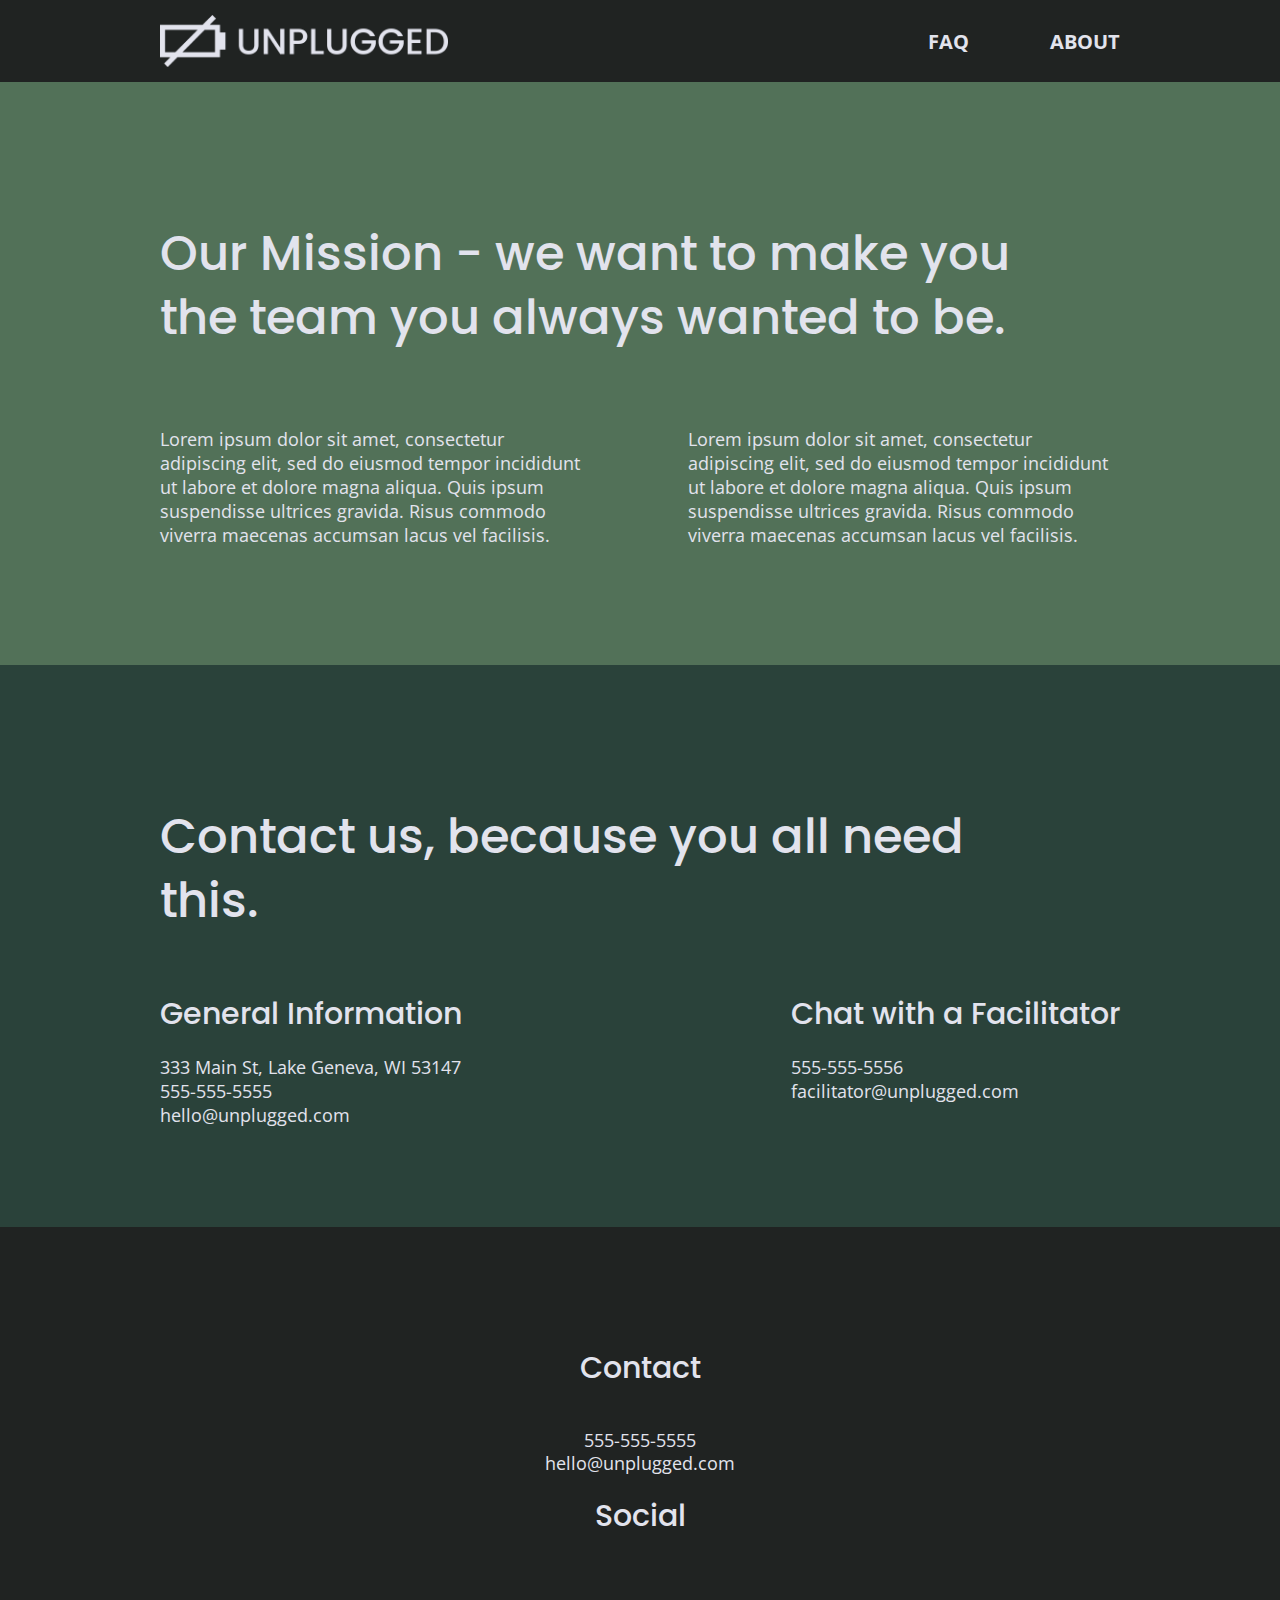
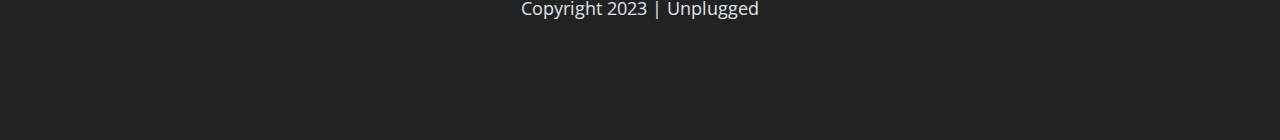
==== commit 9d8d4e59: "Fixed nav ul on FAQ & About page" ====
--- a/about/index.html
+++ b/about/index.html
@@ -33,14 +33,13 @@
           <img src="../img/unpluggedlogo.png" alt="unplugged logo">
         </a>
       </figure>
-      <div class="header-divider">
+      <div class="header-divider"></div>
         <nav>
           <ul>
             <li><a href="../faq/index.html">FAQ</a></li>
             <li><a href="index.html">About</a></li>
           </ul>
         </nav>
-      </div>   
     </div>
   </header>
 
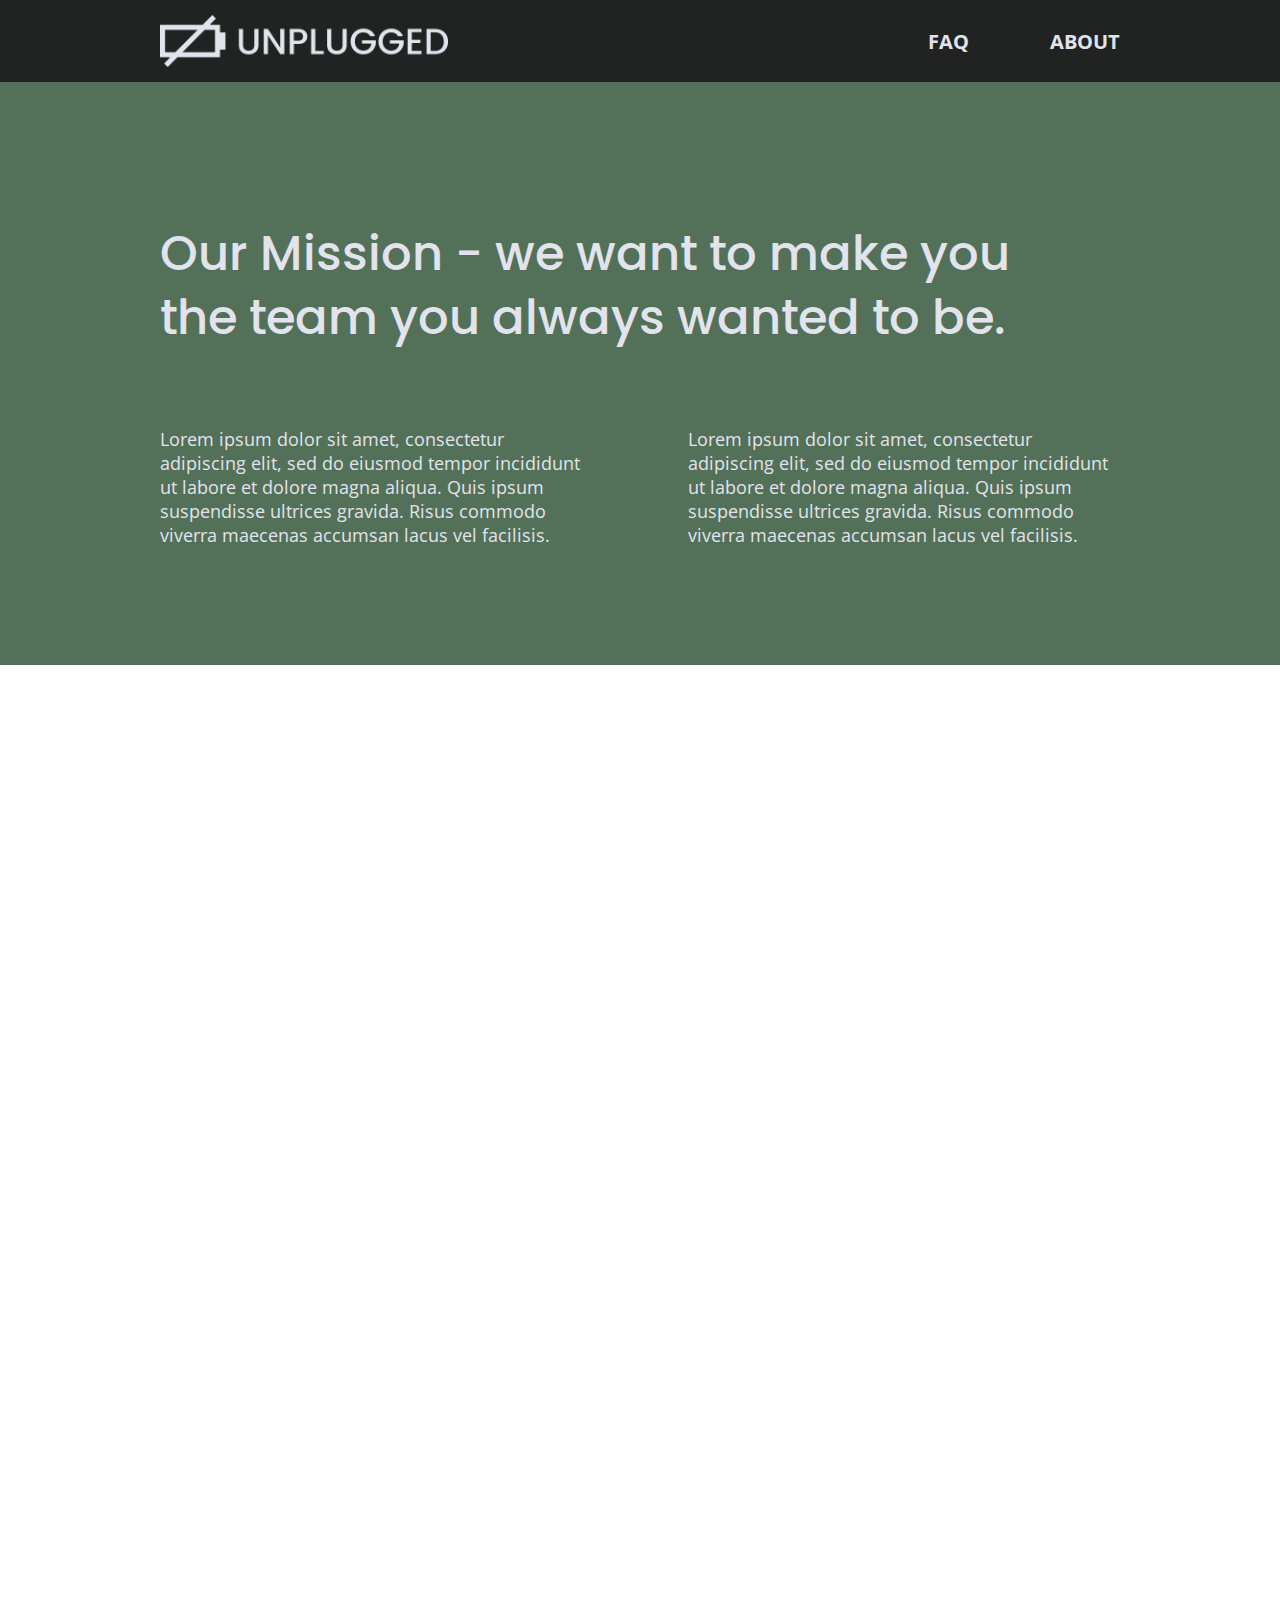
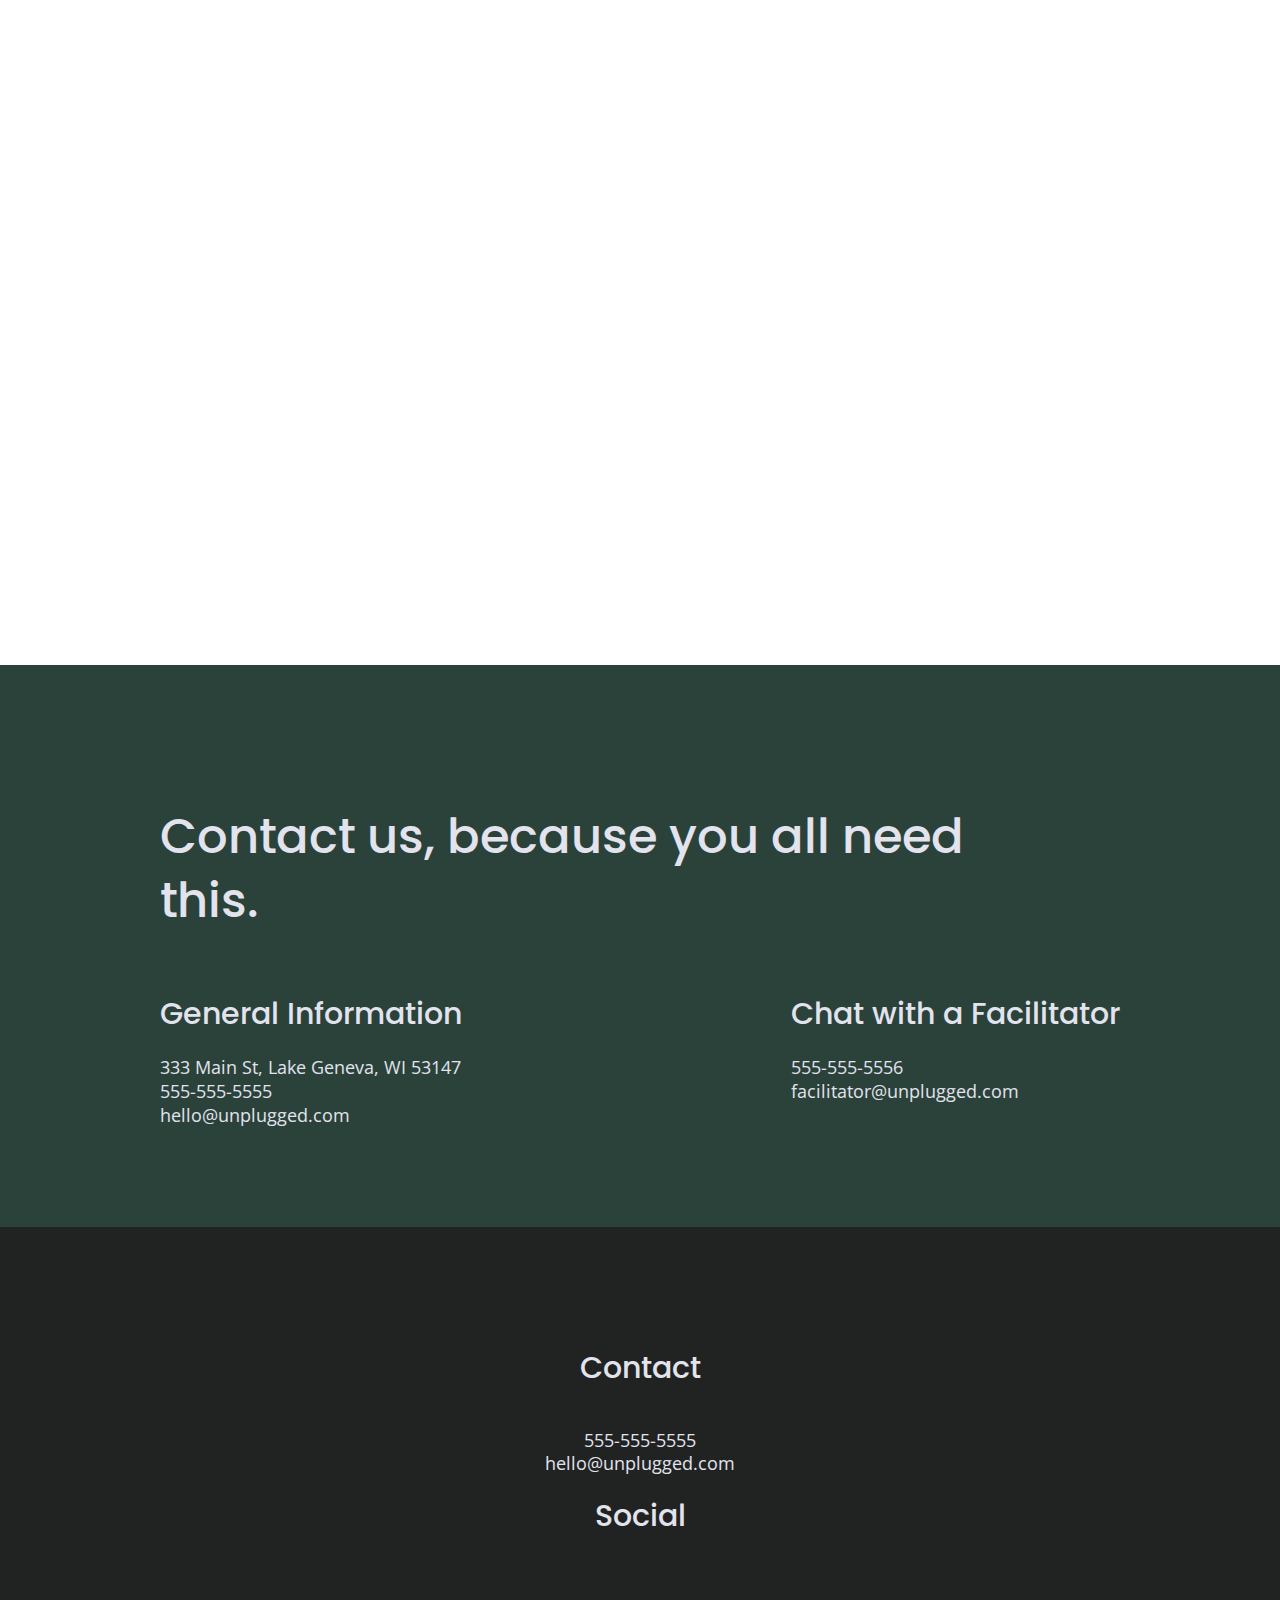
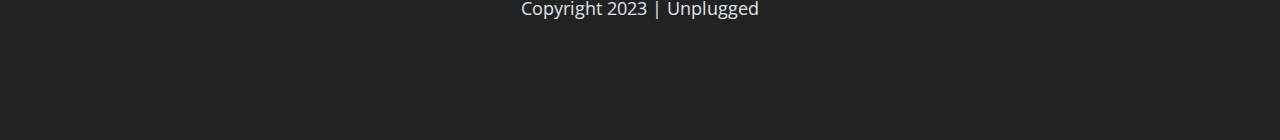
==== commit 35c36901: "Added Google map iframe in figure element and css" ====
--- a/about/index.html
+++ b/about/index.html
@@ -61,7 +61,7 @@
 
     <section class="map">
         <figure>
-
+          <iframe src="https://www.google.com/maps/embed?pb=!1m18!1m12!1m3!1d19842.70106608791!2d-0.07597!3d51.5620437!2m3!1f0!2f0!3f0!3m2!1i1024!2i768!4f13.1!3m3!1m2!1s0x48761c614b1a042b%3A0x8e62aabfa7c16378!2sWhole%20Foods%20Market!5e0!3m2!1sen!2suk!4v1696938398668!5m2!1sen!2suk" width="600" height="450" style="border:0;" allowfullscreen="" loading="lazy" referrerpolicy="no-referrer-when-downgrade"></iframe>
         </figure>
     </section>
 
--- a/css/main.css
+++ b/css/main.css
@@ -346,6 +346,22 @@
      About Page
      ========================================================================== */
   
+  .map figure {
+    width: 100%;
+    height: 0;
+    padding-bottom: 125%;
+    overflow: hidden;
+    position: relative;
+  }
+
+  .map iframe {
+    width: 100%;
+    height: 100%;
+    position: absolute;
+    top: 0;
+    left: 0;
+  }
+  
   .mission {
     background-color: #527158;
     display: flex;
